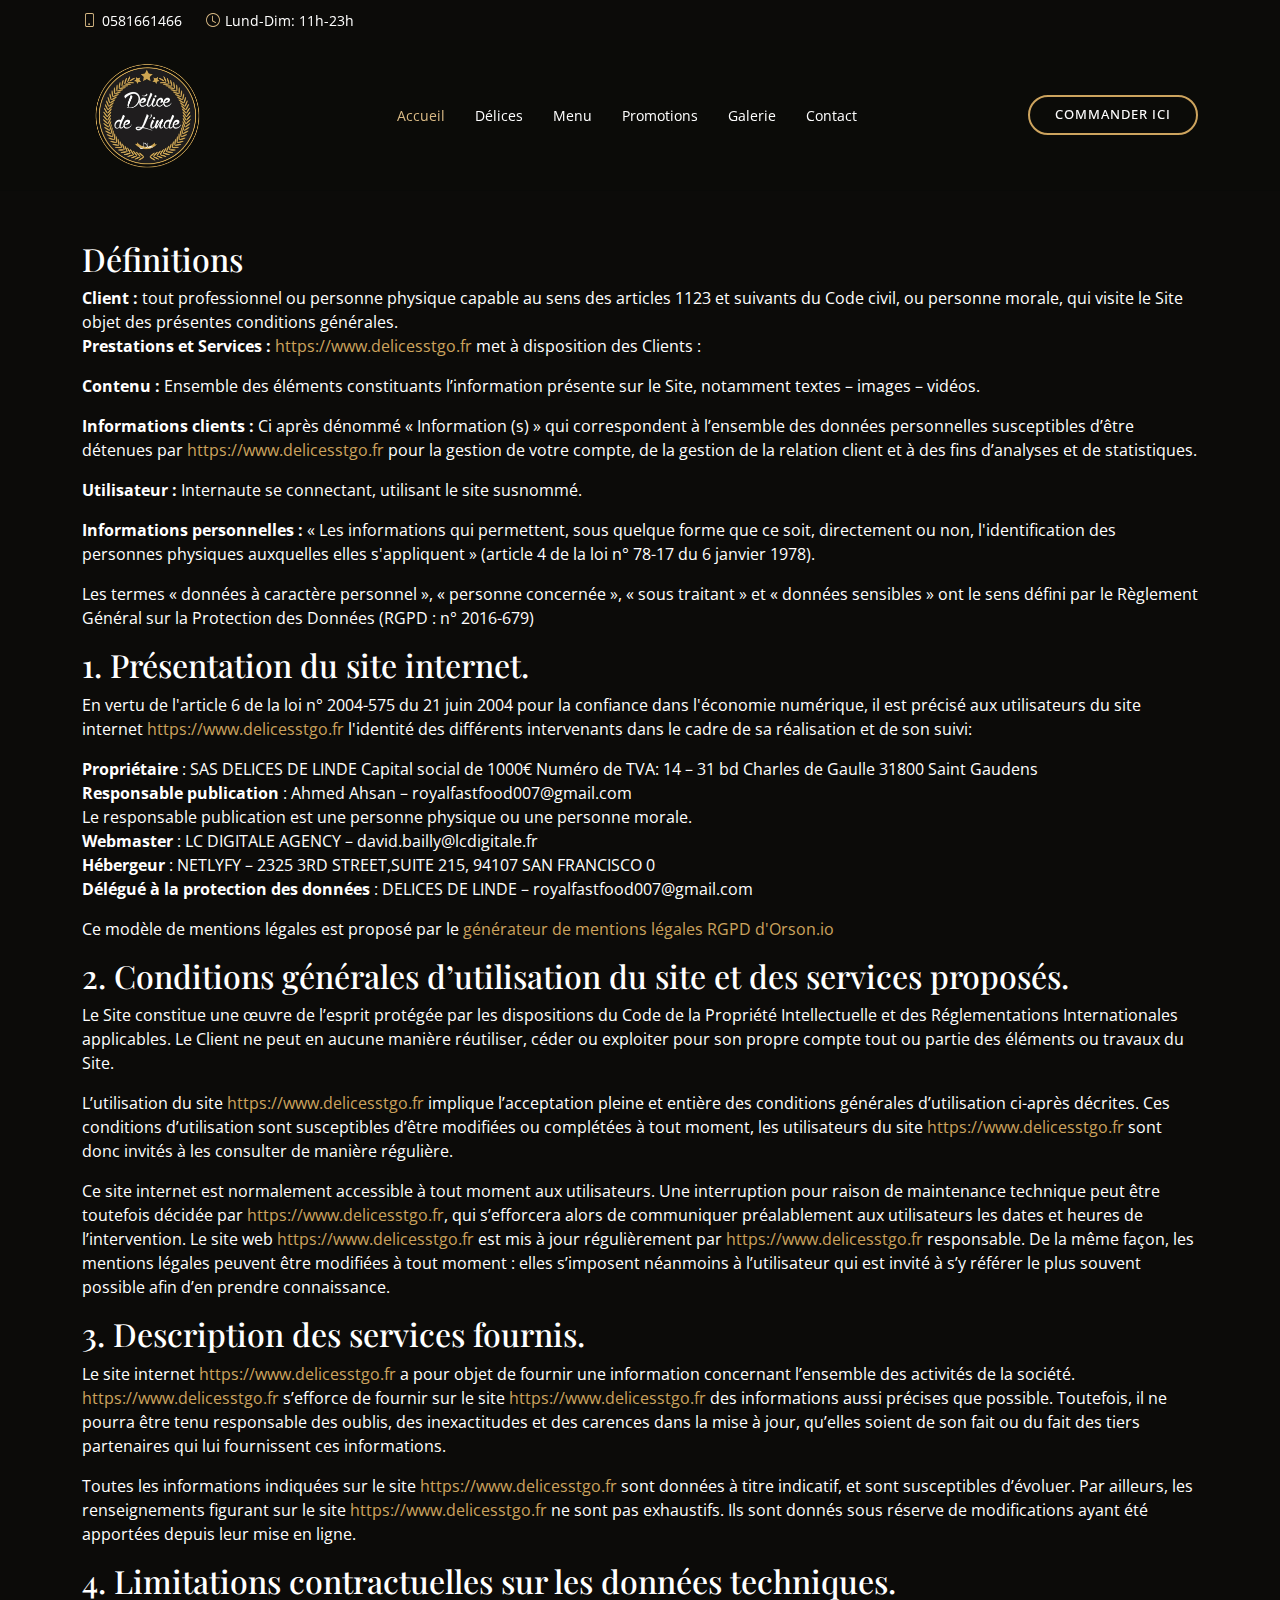
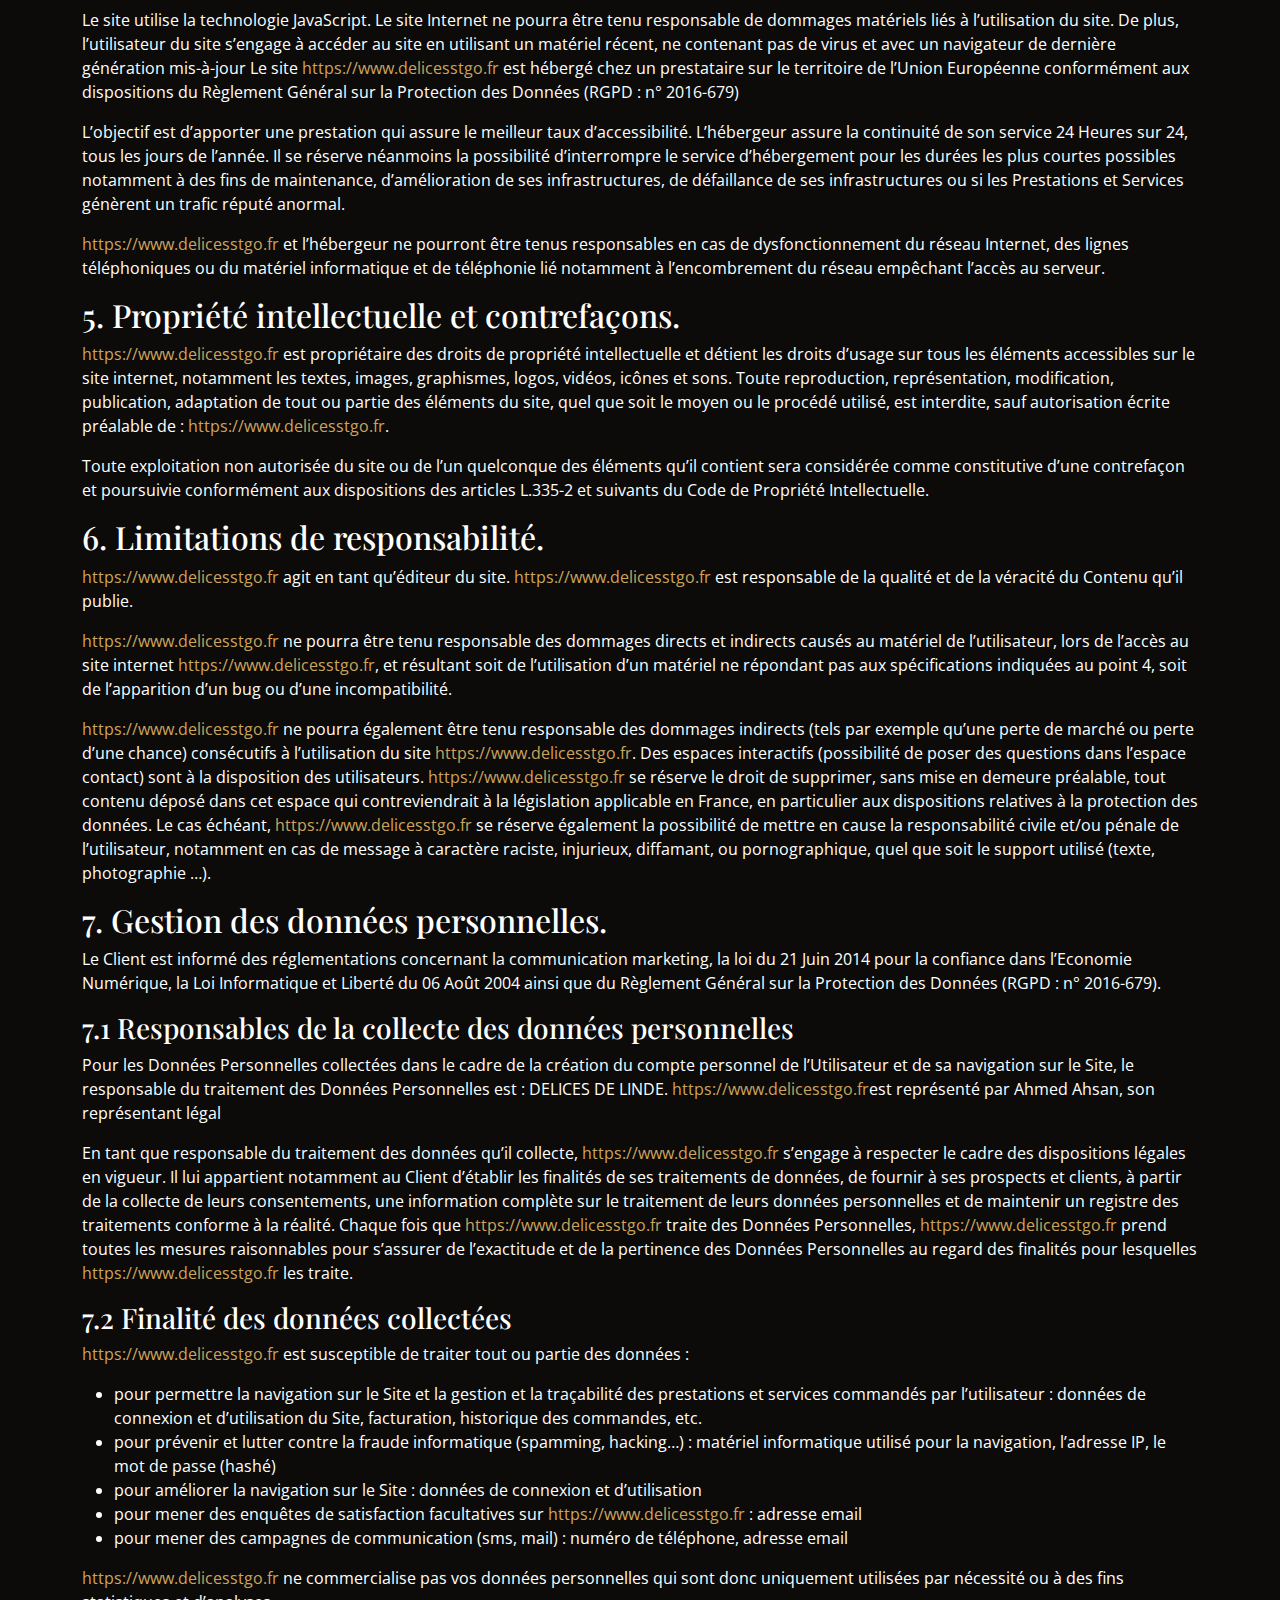
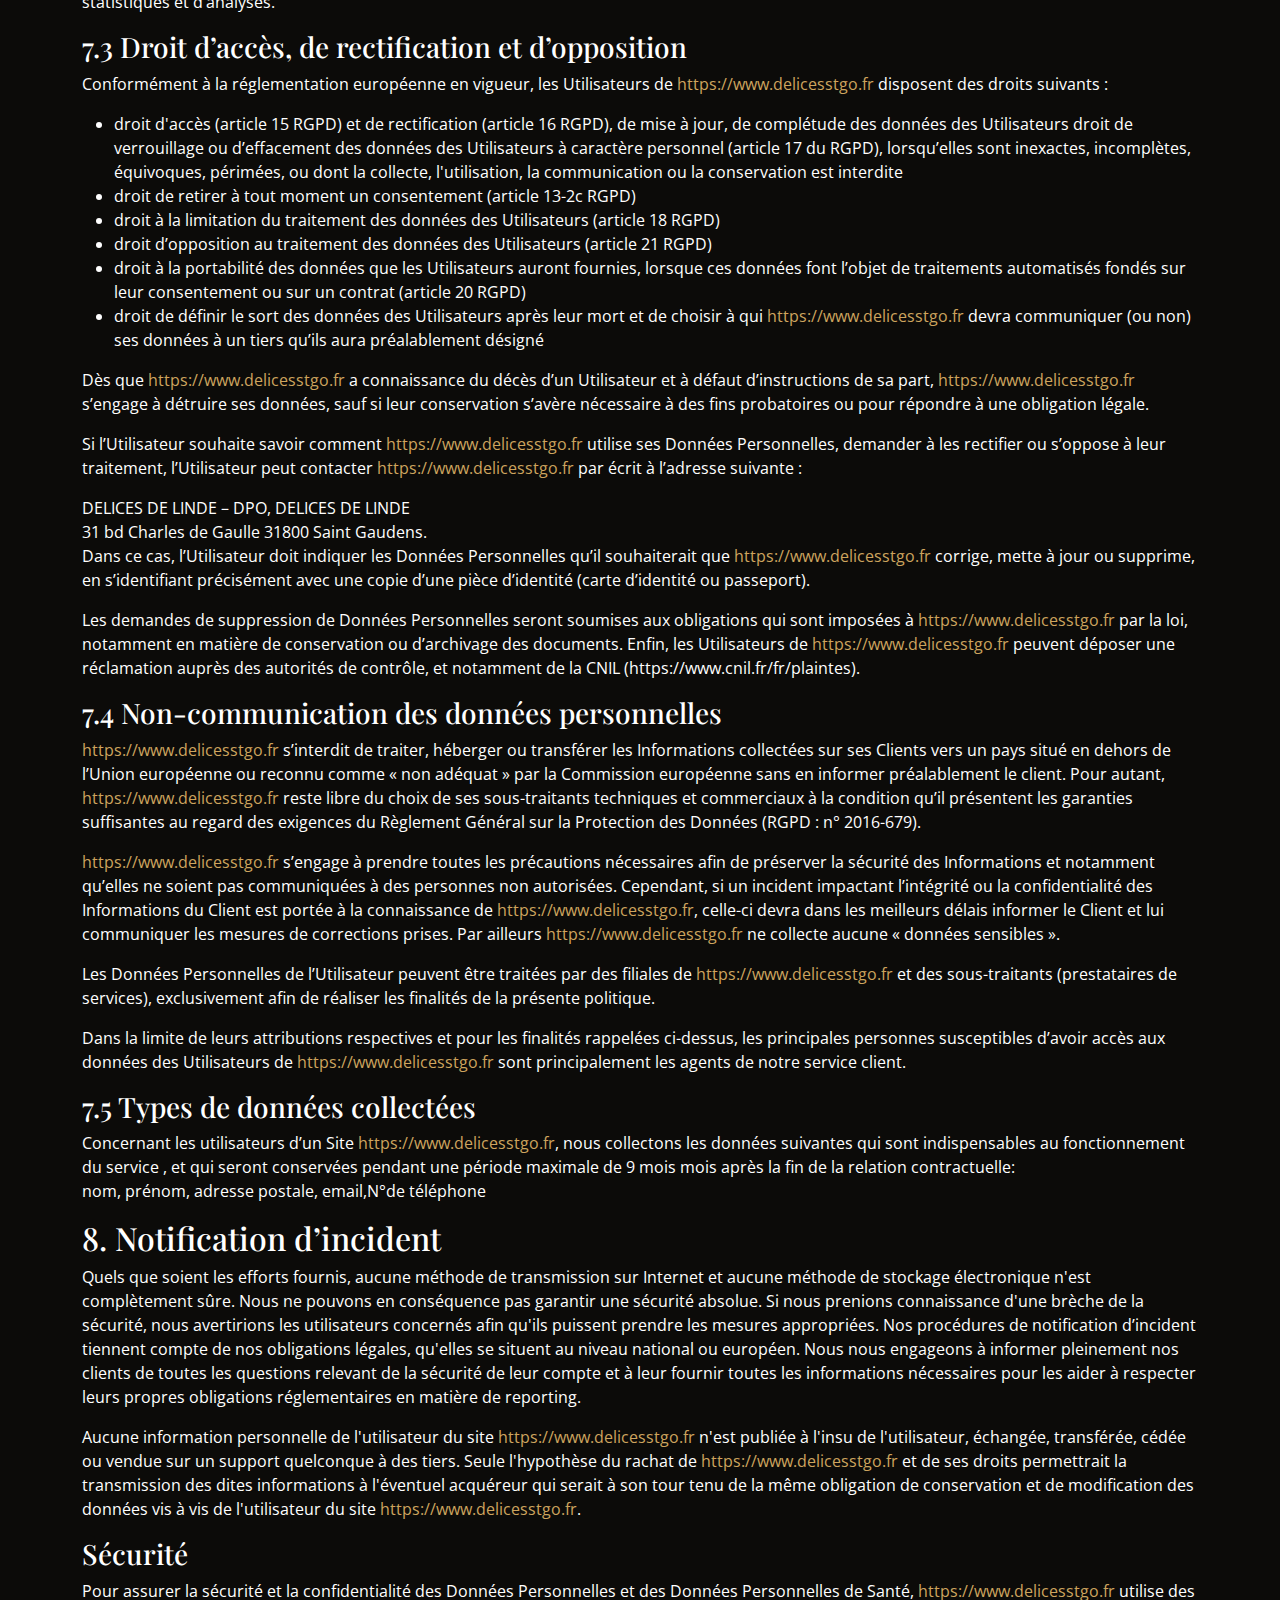
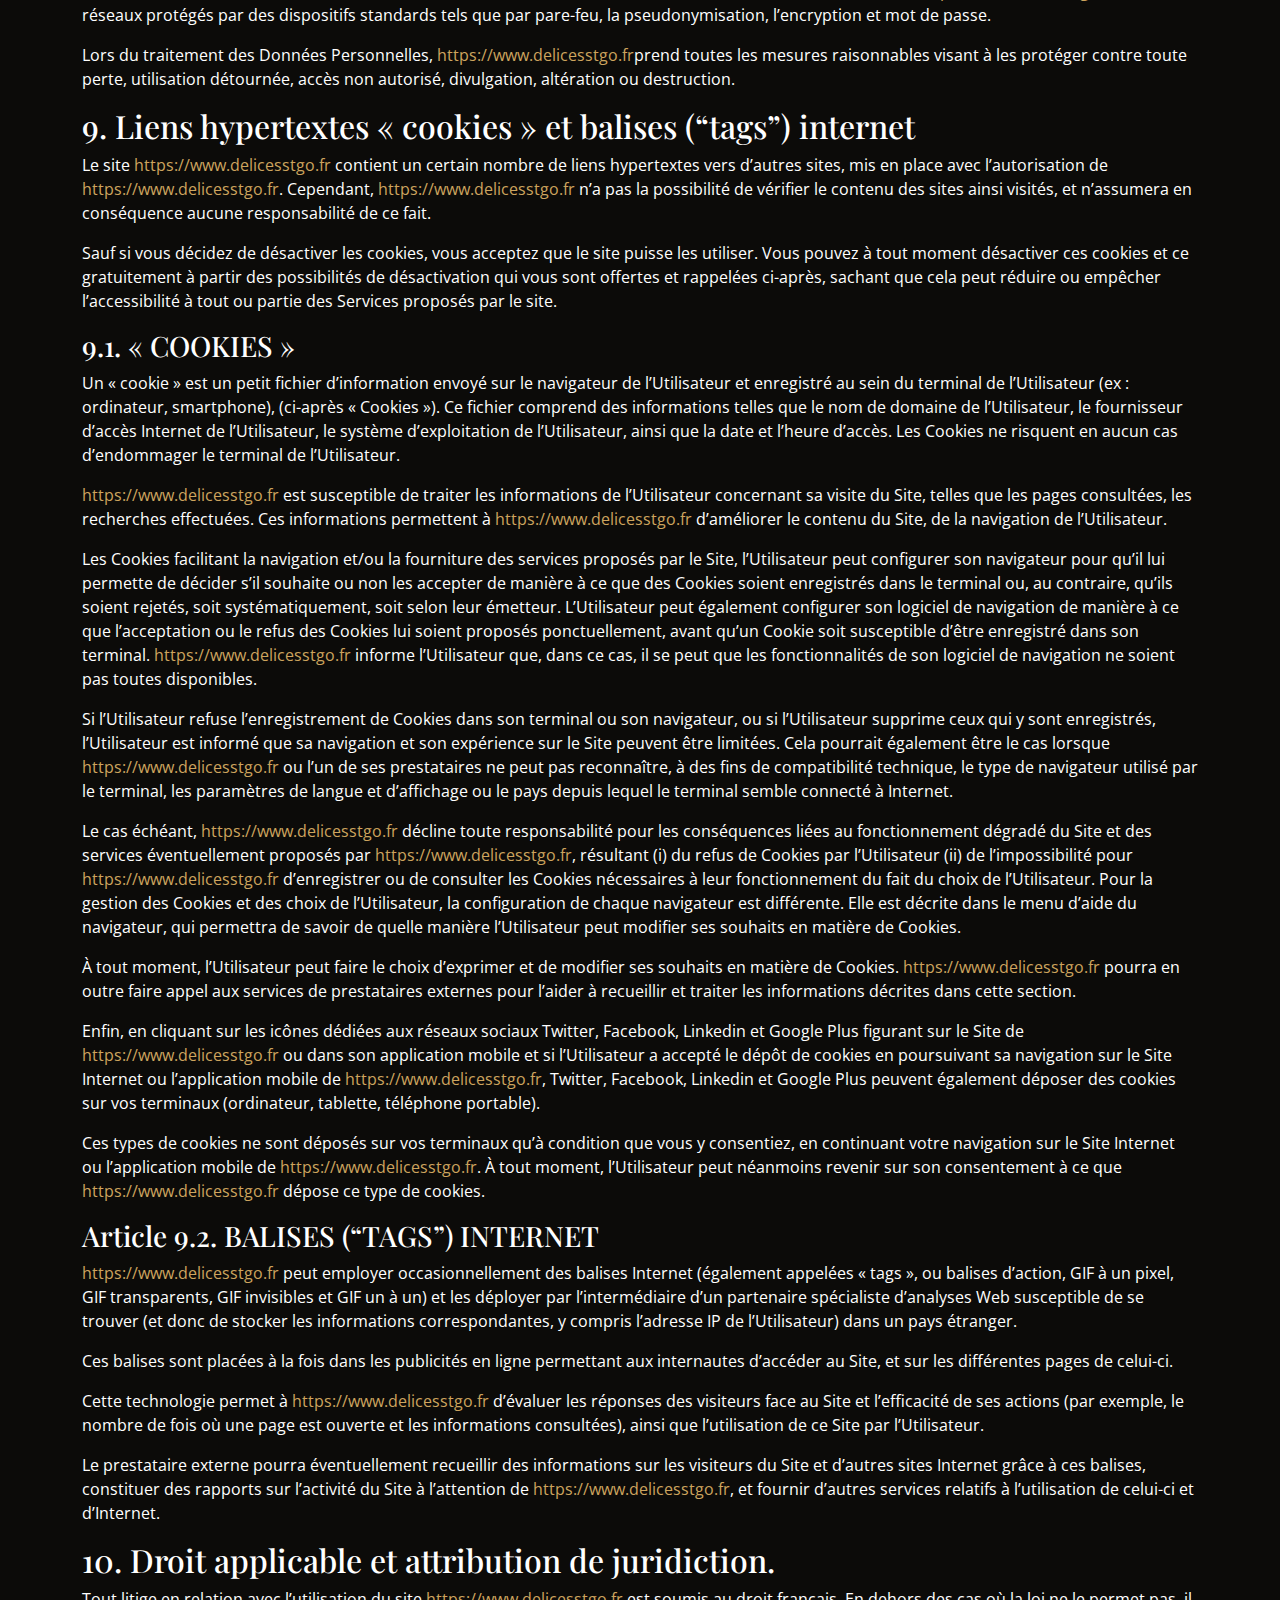
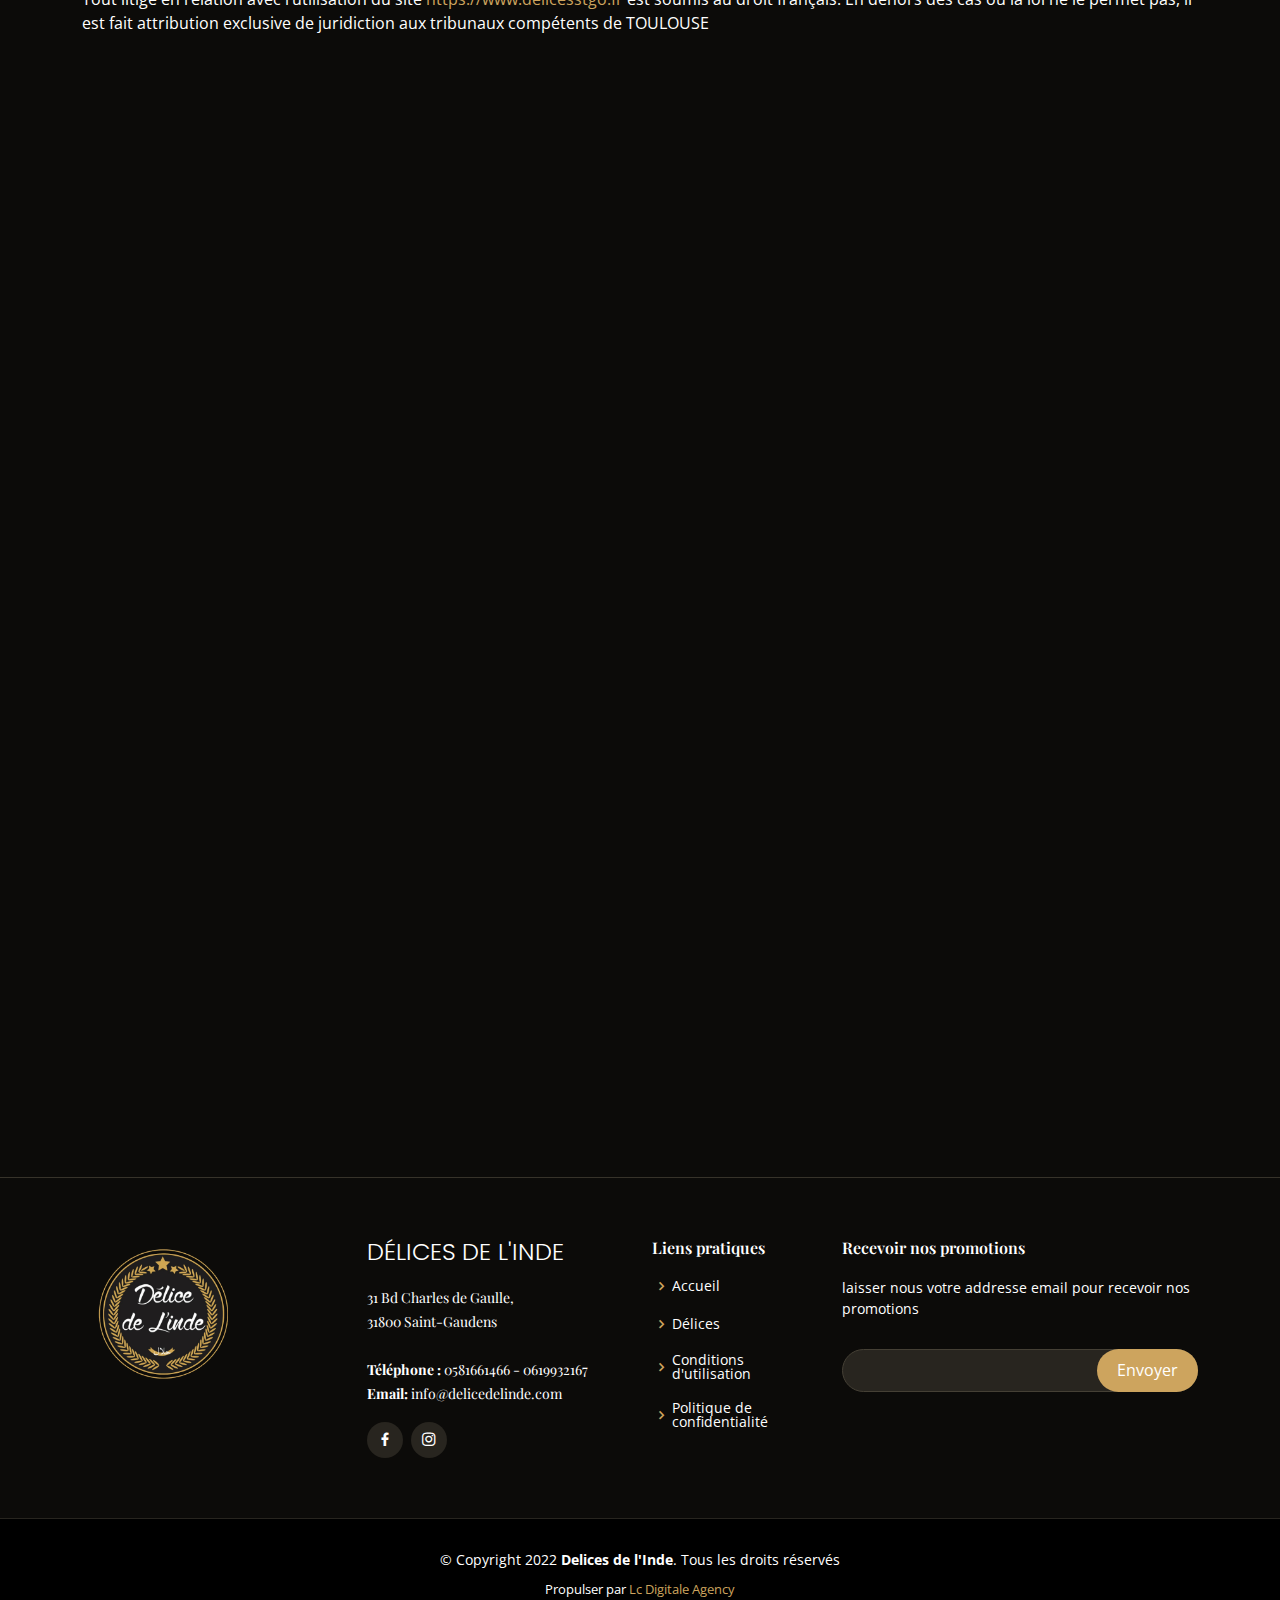
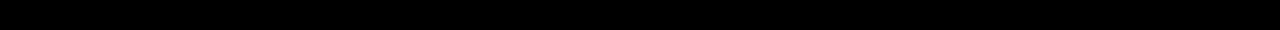
==== privacy.html @ 46ae4706 "ok" ====
<!DOCTYPE html>
<html lang="fr">

<head>
  <meta charset="utf-8">
  <meta content="width=device-width, initial-scale=1.0" name="viewport">

  <title>Délices de l'Inde|St-Gaudens</title>
  <meta name="description" content="Nous sommes Delices de l'inde Envie d’un repas agréable ? Vous êtes au bon endroit. Découvrez notre restaurant DELICES DE L'INDE à Saint-Gaudens, et laissez vous convaincre par nombreuses recettes succulentes. Profitez de votre visite dans notre restaurant pour vous faire plaisir, vous serez toujours à l’aise chez nous." />
  <meta name="Keywords" content="fast-food, restaurant  kebab,  restaurant tacos,  restaurant naan,  restaurant samoussa, restaurant chicken, restaurant agneau, restaurant à st Saint-Gaudens, restaurant à proximité, restaurant fast-food">



  <meta name="Robots" content="all">
  <meta name="Distribution" content="global">
  <meta name="Geography" content="Saint-Gaudens,france,81">
  <meta name="Revisit-After" content="35 days">
  <meta name="Identifier-Url" content="https://www.delicesstgo.fr">
  <meta name="Author" content="lcdigitale">
  <meta name="google-site-verification" content="" />



  <!-- Favicons -->
  <link href="assets/img/favicon-32x32.png" rel="icon">
  <link href="assets/img/apple-icon-57x57.png" rel="apple-touch-icon">

  <!-- Google Fonts -->
  <link href="https://fonts.googleapis.com/css?family=Open+Sans:300,300i,400,400i,600,600i,700,700i|Playfair+Display:ital,wght@0,400;0,500;0,600;0,700;1,400;1,500;1,600;1,700|Poppins:300,300i,400,400i,500,500i,600,600i,700,700i" rel="stylesheet">

  <!-- Vendor CSS Files -->
  <link href="assets/vendor/animate.css/animate.min.css" rel="stylesheet">
  <link href="assets/vendor/aos/aos.css" rel="stylesheet">
  <link href="assets/vendor/bootstrap/css/bootstrap.min.css" rel="stylesheet">
  <link href="assets/vendor/bootstrap-icons/bootstrap-icons.css" rel="stylesheet">
  <link href="assets/vendor/boxicons/css/boxicons.min.css" rel="stylesheet">
  <link href="assets/vendor/glightbox/css/glightbox.min.css" rel="stylesheet">
  <link href="assets/vendor/swiper/swiper-bundle.min.css" rel="stylesheet">
  <script src="https://www.fbgcdn.com/embedder/js/ewm2.js" defer async ></script>
  <!-- Template Main CSS File -->
  <link href="assets/css/style.css" rel="stylesheet">

  <!-- =======================================================
  * Template Name: Restaurantly - v3.1.0
  * Template URL: https://bootstrapmade.com/restaurantly-restaurant-template/
  * Author: BootstrapMade.com
  * License: https://bootstrapmade.com/license/
  ======================================================== -->
</head>


<body>

    <!-- ======= Top Bar ======= -->
    <div id="topbar" class="d-flex align-items-center fixed-top">
      <div class="container d-flex justify-content-center justify-content-md-between">
  
        <div class="contact-info d-flex align-items-center">
          <i class="bi bi-phone d-flex align-items-center"><span> 0581661466</span></i>
          <i class="bi bi-clock d-flex align-items-center ms-4"><span> Lund-Dim: 11h-23h</span></i>
        </div>
  <!-- 
        <div class="languages d-none d-md-flex align-items-center">
          <ul>
            <li>En</li>
            <li><a href="#">De</a></li>
          </ul>
        </div> -->
      </div>
    </div>
  
    <!-- ======= Header ======= -->
    <header id="header" class="fixed-top d-flex align-items-cente">
      <div class="container-fluid container-xl d-flex align-items-center justify-content-lg-between">
  
        <h1 class="logo me-auto me-lg-0"><a href="index.html"><a class="logo" href="index.html"><img src="assets/img/logo.png" alt=""></a></h1> 
        <!-- Uncomment below if you prefer to use an image logo -->
        <!-- <a href="index.html" class="logo me-auto me-lg-0"><img src="assets/img/logo.png" alt="" class="img-fluid"></a>-->
  
        <nav id="navbar" class="navbar order-last order-lg-0">
          <ul>
            <li><a class="nav-link scrollto active" href="#hero">Accueil</a></li>
            <li><a class="nav-link scrollto" href="#about">Délices</a></li>
            <li><a class="nav-link scrollto" href="#menu">Menu</a></li>
            <li><a class="nav-link scrollto" href="#specials">Promotions</a></li>
            <!-- <li><a class="nav-link scrollto" href="#events">Events</a></li> -->
            <!-- <li><a class="nav-link scrollto" href="#chefs">Chefs</a></li> -->
            <li><a class="nav-link scrollto" href="#gallery">Galerie</a></li>
            <!-- <li class="dropdown"><a href="#"><span>Drop Down</span> <i class="bi bi-chevron-down"></i></a>
              <ul>
                <li><a href="#">Drop Down 1</a></li>
                <li class="dropdown"><a href="#"><span>Deep Drop Down</span> <i class="bi bi-chevron-right"></i></a>
                  <ul>
                    <li><a href="#">Deep Drop Down 1</a></li>
                    <li><a href="#">Deep Drop Down 2</a></li>
                    <li><a href="#">Deep Drop Down 3</a></li>
                    <li><a href="#">Deep Drop Down 4</a></li>
                    <li><a href="#">Deep Drop Down 5</a></li>
                  </ul>
                </li>
                <li><a href="#">Drop Down 2</a></li>
                <li><a href="#">Drop Down 3</a></li>
                <li><a href="#">Drop Down 4</a></li>
              </ul>
            </li> -->
            <li><a class="nav-link scrollto" href="#contact">Contact</a></li>
          </ul>
          <i class="bi bi-list mobile-nav-toggle"></i>
        </nav><!-- .navbar -->
        <a href="#book-a-table" class="book-a-table-btn scrollto d-md-flex d-lg-flex"  data-glf-cuid="cfe1420f-8cc4-460b-85b2-35867371fe5f" data-glf-ruid="8d18cb41-6262-4530-a92d-6b26124cd273" >Commander ici</a>
  
      </div>
    </header><!-- End Header -->
    <!-- ======= Hero Section ======= -->
  
<section>
    
</section>
    <main id="main">
              
    <section>
        
    </section>
        <div class="container"> 
                <h2>Définitions</h2>
                <p><b>Client :</b> tout professionnel ou personne physique capable au sens des articles 1123 et suivants du Code civil, ou personne morale, qui visite le Site objet des présentes conditions générales.<br>
                <b>Prestations et Services :</b> <a href="https://www.delicesstgo.fr">https://www.delicesstgo.fr</a> met à disposition des Clients :</p>

                <p><b>Contenu :</b> Ensemble des éléments constituants l’information présente sur le Site, notamment textes – images – vidéos.</p>

                <p><b>Informations clients :</b> Ci après dénommé « Information (s) » qui correspondent à l’ensemble des données personnelles susceptibles d’être détenues par <a href="https://www.delicesstgo.fr">https://www.delicesstgo.fr</a> pour la gestion de votre compte, de la gestion de la relation client et à des fins d’analyses et de statistiques.</p>


                <p><b>Utilisateur :</b> Internaute se connectant, utilisant le site susnommé.</p>
                <p><b>Informations personnelles :</b> « Les informations qui permettent, sous quelque forme que ce soit, directement ou non, l'identification des personnes physiques auxquelles elles s'appliquent » (article 4 de la loi n° 78-17 du 6 janvier 1978).</p>
                <p>Les termes « données à caractère personnel », « personne concernée », « sous traitant » et « données sensibles » ont le sens défini par le Règlement Général sur la Protection des Données (RGPD : n° 2016-679)</p>

                <h2>1. Présentation du site internet.</h2>
                <p>En vertu de l'article 6 de la loi n° 2004-575 du 21 juin 2004 pour la confiance dans l'économie numérique, il est précisé aux utilisateurs du site internet <a href="https://www.delicesstgo.fr">https://www.delicesstgo.fr</a> l'identité des différents intervenants dans le cadre de sa réalisation et de son suivi:
                </p><p><strong>Propriétaire</strong> :  SAS DELICES DE LINDE Capital social de 1000€ Numéro de TVA: 14 – 31 bd Charles de Gaulle 31800 Saint Gaudens<br>
                              
                <strong>Responsable publication</strong> : Ahmed Ahsan – royalfastfood007@gmail.com<br>
                Le responsable publication est une personne physique ou une personne morale.<br>
                <strong>Webmaster</strong> : LC DIGITALE AGENCY – david.bailly@lcdigitale.fr<br>
                <strong>Hébergeur</strong> : NETLYFY – 2325 3RD STREET,SUITE 215, 94107 SAN FRANCISCO 0<br>
                <strong>Délégué à la protection des données</strong> : DELICES DE LINDE – royalfastfood007@gmail.com<br>
                </p>

                <div ng-bind-html="linkHTML"><p>Ce modèle de mentions légales est proposé par le <a href="https://fr.orson.io/1371/generateur-mentions-legales" title="générateur de mentions légales RGPD d">générateur de mentions légales RGPD d'Orson.io</a></p></div>



                <h2>2. Conditions générales d’utilisation du site et des services proposés.</h2>

                <p>Le Site constitue une œuvre de l’esprit protégée par les dispositions du Code de la Propriété Intellectuelle et des Réglementations Internationales applicables. 
                Le Client ne peut en aucune manière réutiliser, céder ou exploiter pour son propre compte tout ou partie des éléments ou travaux du Site.</p>

                <p>L’utilisation du site <a href="https://www.delicesstgo.fr">https://www.delicesstgo.fr</a> implique l’acceptation pleine et entière des conditions générales d’utilisation ci-après décrites. Ces conditions d’utilisation sont susceptibles d’être modifiées ou complétées à tout moment, les utilisateurs du site <a href="https://www.delicesstgo.fr">https://www.delicesstgo.fr</a> sont donc invités à les consulter de manière régulière.</p>

                <p>Ce site internet est normalement accessible à tout moment aux utilisateurs. Une interruption pour raison de maintenance technique peut être toutefois décidée par <a href="https://www.delicesstgo.fr">https://www.delicesstgo.fr</a>, qui s’efforcera alors de communiquer préalablement aux utilisateurs les dates et heures de l’intervention.
                Le site web <a href="https://www.delicesstgo.fr">https://www.delicesstgo.fr</a> est mis à jour régulièrement par <a href="https://www.delicesstgo.fr">https://www.delicesstgo.fr</a> responsable. De la même façon, les mentions légales peuvent être modifiées à tout moment : elles s’imposent néanmoins à l’utilisateur qui est invité à s’y référer le plus souvent possible afin d’en prendre connaissance.</p>

                <h2>3. Description des services fournis.</h2>

                <p>Le site internet <a href="https://www.delicesstgo.fr">https://www.delicesstgo.fr</a> a pour objet de fournir une information concernant l’ensemble des activités de la société.
                <a href="https://www.delicesstgo.fr">https://www.delicesstgo.fr</a> s’efforce de fournir sur le site <a href="https://www.delicesstgo.fr">https://www.delicesstgo.fr</a> des informations aussi précises que possible. Toutefois, il ne pourra être tenu responsable des oublis, des inexactitudes et des carences dans la mise à jour, qu’elles soient de son fait ou du fait des tiers partenaires qui lui fournissent ces informations.</p>

                <p>Toutes les informations indiquées sur le site <a href="https://www.delicesstgo.fr">https://www.delicesstgo.fr</a> sont données à titre indicatif, et sont susceptibles d’évoluer. Par ailleurs, les renseignements figurant sur le site <a href="https://www.delicesstgo.fr">https://www.delicesstgo.fr</a> ne sont pas exhaustifs. Ils sont donnés sous réserve de modifications ayant été apportées depuis leur mise en ligne.</p>

                <h2>4. Limitations contractuelles sur les données techniques.</h2>

                <p>Le site utilise la technologie JavaScript.

                Le site Internet ne pourra être tenu responsable de dommages matériels liés à l’utilisation du site. De plus, l’utilisateur du site s’engage à accéder au site en utilisant un matériel récent, ne contenant pas de virus et avec un navigateur de dernière génération mis-à-jour
                Le site <a href="https://www.delicesstgo.fr">https://www.delicesstgo.fr</a> est hébergé chez un prestataire sur le territoire de l’Union Européenne conformément aux dispositions du Règlement Général sur la Protection des Données (RGPD : n° 2016-679)</p>

                <p>L’objectif est d’apporter une prestation qui assure le meilleur taux d’accessibilité. L’hébergeur assure la continuité de son service 24 Heures sur 24, tous les jours de l’année. Il se réserve néanmoins la possibilité d’interrompre le service d’hébergement pour les durées les plus courtes possibles notamment à des fins de maintenance, d’amélioration de ses infrastructures, de défaillance de ses infrastructures ou si les Prestations et Services génèrent un trafic réputé anormal.</p>

                <p><a href="https://www.delicesstgo.fr">https://www.delicesstgo.fr</a> et l’hébergeur ne pourront être tenus responsables en cas de dysfonctionnement du réseau Internet, des lignes téléphoniques ou du matériel informatique et de téléphonie lié notamment à l’encombrement du réseau empêchant l’accès au serveur.</p>

                <h2>5. Propriété intellectuelle et contrefaçons.</h2>

                <p><a href="https://www.delicesstgo.fr">https://www.delicesstgo.fr</a> est propriétaire des droits de propriété intellectuelle et détient les droits d’usage sur tous les éléments accessibles sur le site internet, notamment les textes, images, graphismes, logos, vidéos, icônes et sons.
                Toute reproduction, représentation, modification, publication, adaptation de tout ou partie des éléments du site, quel que soit le moyen ou le procédé utilisé, est interdite, sauf autorisation écrite préalable de : <a href="https://www.delicesstgo.fr">https://www.delicesstgo.fr</a>.</p>

                <p>Toute exploitation non autorisée du site ou de l’un quelconque des éléments qu’il contient sera considérée comme constitutive d’une contrefaçon et poursuivie conformément aux dispositions des articles L.335-2 et suivants du Code de Propriété Intellectuelle.</p>

                <h2>6. Limitations de responsabilité.</h2>

                <p><a href="https://www.delicesstgo.fr">https://www.delicesstgo.fr</a> agit en tant qu’éditeur du site. <a href="https://www.delicesstgo.fr">https://www.delicesstgo.fr</a>  est responsable de la qualité et de la véracité du Contenu qu’il publie. </p>

                <p><a href="https://www.delicesstgo.fr">https://www.delicesstgo.fr</a> ne pourra être tenu responsable des dommages directs et indirects causés au matériel de l’utilisateur, lors de l’accès au site internet <a href="https://www.delicesstgo.fr">https://www.delicesstgo.fr</a>, et résultant soit de l’utilisation d’un matériel ne répondant pas aux spécifications indiquées au point 4, soit de l’apparition d’un bug ou d’une incompatibilité.</p>

                <p><a href="https://www.delicesstgo.fr">https://www.delicesstgo.fr</a> ne pourra également être tenu responsable des dommages indirects (tels par exemple qu’une perte de marché ou perte d’une chance) consécutifs à l’utilisation du site <a href="https://www.delicesstgo.fr">https://www.delicesstgo.fr</a>.
                Des espaces interactifs (possibilité de poser des questions dans l’espace contact) sont à la disposition des utilisateurs. <a href="https://www.delicesstgo.fr">https://www.delicesstgo.fr</a> se réserve le droit de supprimer, sans mise en demeure préalable, tout contenu déposé dans cet espace qui contreviendrait à la législation applicable en France, en particulier aux dispositions relatives à la protection des données. Le cas échéant, <a href="https://www.delicesstgo.fr">https://www.delicesstgo.fr</a> se réserve également la possibilité de mettre en cause la responsabilité civile et/ou pénale de l’utilisateur, notamment en cas de message à caractère raciste, injurieux, diffamant, ou pornographique, quel que soit le support utilisé (texte, photographie …).</p>

                <h2>7. Gestion des données personnelles.</h2>

                <p>Le Client est informé des réglementations concernant la communication marketing, la loi du 21 Juin 2014 pour la confiance dans l’Economie Numérique, la Loi Informatique et Liberté du 06 Août 2004 ainsi que du Règlement Général sur la Protection des Données (RGPD : n° 2016-679). </p>

                <h3>7.1 Responsables de la collecte des données personnelles</h3>

                <p>Pour les Données Personnelles collectées dans le cadre de la création du compte personnel de l’Utilisateur et de sa navigation sur le Site, le responsable du traitement des Données Personnelles est : DELICES DE LINDE. <a href="https://www.delicesstgo.fr">https://www.delicesstgo.fr</a>est représenté par Ahmed Ahsan, son représentant légal</p>

                <p>En tant que responsable du traitement des données qu’il collecte, <a href="https://www.delicesstgo.fr">https://www.delicesstgo.fr</a> s’engage à respecter le cadre des dispositions légales en vigueur. Il lui appartient notamment au Client d’établir les finalités de ses traitements de données, de fournir à ses prospects et clients, à partir de la collecte de leurs consentements, une information complète sur le traitement de leurs données personnelles et de maintenir un registre des traitements conforme à la réalité.
                Chaque fois que <a href="https://www.delicesstgo.fr">https://www.delicesstgo.fr</a> traite des Données Personnelles, <a href="https://www.delicesstgo.fr">https://www.delicesstgo.fr</a> prend toutes les mesures raisonnables pour s’assurer de l’exactitude et de la pertinence des Données Personnelles au regard des finalités pour lesquelles <a href="https://www.delicesstgo.fr">https://www.delicesstgo.fr</a> les traite.</p>
                 
                <h3>7.2 Finalité des données collectées</h3>
                 
                <p><a href="https://www.delicesstgo.fr">https://www.delicesstgo.fr</a> est susceptible de traiter tout ou partie des données : </p>

                <ul>
                  
                <li>pour permettre la navigation sur le Site et la gestion et la traçabilité des prestations et services commandés par l’utilisateur : données de connexion et d’utilisation du Site, facturation, historique des commandes, etc. </li>
                 
                <li>pour prévenir et lutter contre la fraude informatique (spamming, hacking…) : matériel informatique utilisé pour la navigation, l’adresse IP, le mot de passe (hashé) </li>
                 
                <li>pour améliorer la navigation sur le Site : données de connexion et d’utilisation </li>
                 
                <li>pour mener des enquêtes de satisfaction facultatives sur <a href="https://www.delicesstgo.fr">https://www.delicesstgo.fr</a> : adresse email </li>
                <li>pour mener des campagnes de communication (sms, mail) : numéro de téléphone, adresse email</li>


                </ul>

                <p><a href="https://www.delicesstgo.fr">https://www.delicesstgo.fr</a> ne commercialise pas vos données personnelles qui sont donc uniquement utilisées par nécessité ou à des fins statistiques et d’analyses.</p>
                 
                <h3>7.3 Droit d’accès, de rectification et d’opposition</h3>
                 
                <p>
                Conformément à la réglementation européenne en vigueur, les Utilisateurs de <a href="https://www.delicesstgo.fr">https://www.delicesstgo.fr</a> disposent des droits suivants : </p>
                 <ul>

                <li>droit d'accès (article 15 RGPD) et de rectification (article 16 RGPD), de mise à jour, de complétude des données des Utilisateurs droit de verrouillage ou d’effacement des données des Utilisateurs à caractère personnel (article 17 du RGPD), lorsqu’elles sont inexactes, incomplètes, équivoques, périmées, ou dont la collecte, l'utilisation, la communication ou la conservation est interdite </li>
                 
                <li>droit de retirer à tout moment un consentement (article 13-2c RGPD) </li>
                 
                <li>droit à la limitation du traitement des données des Utilisateurs (article 18 RGPD) </li>
                 
                <li>droit d’opposition au traitement des données des Utilisateurs (article 21 RGPD) </li>
                 
                <li>droit à la portabilité des données que les Utilisateurs auront fournies, lorsque ces données font l’objet de traitements automatisés fondés sur leur consentement ou sur un contrat (article 20 RGPD) </li>
                 
                <li>droit de définir le sort des données des Utilisateurs après leur mort et de choisir à qui <a href="https://www.delicesstgo.fr">https://www.delicesstgo.fr</a> devra communiquer (ou non) ses données à un tiers qu’ils aura préalablement désigné</li>
                 </ul>

                <p>Dès que <a href="https://www.delicesstgo.fr">https://www.delicesstgo.fr</a> a connaissance du décès d’un Utilisateur et à défaut d’instructions de sa part, <a href="https://www.delicesstgo.fr">https://www.delicesstgo.fr</a> s’engage à détruire ses données, sauf si leur conservation s’avère nécessaire à des fins probatoires ou pour répondre à une obligation légale.</p>
                 
                <p>Si l’Utilisateur souhaite savoir comment <a href="https://www.delicesstgo.fr">https://www.delicesstgo.fr</a> utilise ses Données Personnelles, demander à les rectifier ou s’oppose à leur traitement, l’Utilisateur peut contacter <a href="https://www.delicesstgo.fr">https://www.delicesstgo.fr</a> par écrit à l’adresse suivante : </p>
                 
                DELICES DE LINDE – DPO, DELICES DE LINDE <br>
                31 bd Charles de Gaulle 31800 Saint Gaudens.
                 
                <p>Dans ce cas, l’Utilisateur doit indiquer les Données Personnelles qu’il souhaiterait que <a href="https://www.delicesstgo.fr">https://www.delicesstgo.fr</a> corrige, mette à jour ou supprime, en s’identifiant précisément avec une copie d’une pièce d’identité (carte d’identité ou passeport). </p>

                <p>
                Les demandes de suppression de Données Personnelles seront soumises aux obligations qui sont imposées à <a href="https://www.delicesstgo.fr">https://www.delicesstgo.fr</a> par la loi, notamment en matière de conservation ou d’archivage des documents. Enfin, les Utilisateurs de <a href="https://www.delicesstgo.fr">https://www.delicesstgo.fr</a> peuvent déposer une réclamation auprès des autorités de contrôle, et notamment de la CNIL (https://www.cnil.fr/fr/plaintes).</p>
                 
                <h3>7.4 Non-communication des données personnelles</h3>

                <p>
                <a href="https://www.delicesstgo.fr">https://www.delicesstgo.fr</a> s’interdit de traiter, héberger ou transférer les Informations collectées sur ses Clients vers un pays situé en dehors de l’Union européenne ou reconnu comme « non adéquat » par la Commission européenne sans en informer préalablement le client. Pour autant, <a href="https://www.delicesstgo.fr">https://www.delicesstgo.fr</a> reste libre du choix de ses sous-traitants techniques et commerciaux à la condition qu’il présentent les garanties suffisantes au regard des exigences du Règlement Général sur la Protection des Données (RGPD : n° 2016-679).</p>

                <p>
                <a href="https://www.delicesstgo.fr">https://www.delicesstgo.fr</a> s’engage à prendre toutes les précautions nécessaires afin de préserver la sécurité des Informations et notamment qu’elles ne soient pas communiquées à des personnes non autorisées. Cependant, si un incident impactant l’intégrité ou la confidentialité des Informations du Client est portée à la connaissance de <a href="https://www.delicesstgo.fr">https://www.delicesstgo.fr</a>, celle-ci devra dans les meilleurs délais informer le Client et lui communiquer les mesures de corrections prises. Par ailleurs <a href="https://www.delicesstgo.fr">https://www.delicesstgo.fr</a> ne collecte aucune « données sensibles ».</p>

                <p>
                Les Données Personnelles de l’Utilisateur peuvent être traitées par des filiales de <a href="https://www.delicesstgo.fr">https://www.delicesstgo.fr</a> et des sous-traitants (prestataires de services), exclusivement afin de réaliser les finalités de la présente politique.</p>
                <p>
                Dans la limite de leurs attributions respectives et pour les finalités rappelées ci-dessus, les principales personnes susceptibles d’avoir accès aux données des Utilisateurs de <a href="https://www.delicesstgo.fr">https://www.delicesstgo.fr</a> sont principalement les agents de notre service client.</p>
                
                <div ng-bind-html="rgpdHTML"><h3>7.5 Types de données collectées</h3><p>Concernant les utilisateurs d’un Site <a href="https://www.delicesstgo.fr">https://www.delicesstgo.fr</a>, nous collectons les données suivantes qui sont indispensables au fonctionnement du service&nbsp;, et qui seront conservées pendant une période maximale de 9 mois mois après la fin de la relation contractuelle:<br>nom, prénom, adresse postale, email,N°de téléphone</p></div>


                <h2>8. Notification d’incident</h2>
                <p>
                Quels que soient les efforts fournis, aucune méthode de transmission sur Internet et aucune méthode de stockage électronique n'est complètement sûre. Nous ne pouvons en conséquence pas garantir une sécurité absolue. 
                Si nous prenions connaissance d'une brèche de la sécurité, nous avertirions les utilisateurs concernés afin qu'ils puissent prendre les mesures appropriées. Nos procédures de notification d’incident tiennent compte de nos obligations légales, qu'elles se situent au niveau national ou européen. Nous nous engageons à informer pleinement nos clients de toutes les questions relevant de la sécurité de leur compte et à leur fournir toutes les informations nécessaires pour les aider à respecter leurs propres obligations réglementaires en matière de reporting.</p>
                <p>
                Aucune information personnelle de l'utilisateur du site <a href="https://www.delicesstgo.fr">https://www.delicesstgo.fr</a> n'est publiée à l'insu de l'utilisateur, échangée, transférée, cédée ou vendue sur un support quelconque à des tiers. Seule l'hypothèse du rachat de <a href="https://www.delicesstgo.fr">https://www.delicesstgo.fr</a> et de ses droits permettrait la transmission des dites informations à l'éventuel acquéreur qui serait à son tour tenu de la même obligation de conservation et de modification des données vis à vis de l'utilisateur du site <a href="https://www.delicesstgo.fr">https://www.delicesstgo.fr</a>.</p>

                <h3>Sécurité</h3>

                <p>
                Pour assurer la sécurité et la confidentialité des Données Personnelles et des Données Personnelles de Santé, <a href="https://www.delicesstgo.fr">https://www.delicesstgo.fr</a> utilise des réseaux protégés par des dispositifs standards tels que par pare-feu, la pseudonymisation, l’encryption et mot de passe. </p>
                 
                <p>
                Lors du traitement des Données Personnelles, <a href="https://www.delicesstgo.fr">https://www.delicesstgo.fr</a>prend toutes les mesures raisonnables visant à les protéger contre toute perte, utilisation détournée, accès non autorisé, divulgation, altération ou destruction.</p>
                 
                <h2>9. Liens hypertextes « cookies » et balises (“tags”) internet</h2>
                <p>
                Le site <a href="https://www.delicesstgo.fr">https://www.delicesstgo.fr</a> contient un certain nombre de liens hypertextes vers d’autres sites, mis en place avec l’autorisation de <a href="https://www.delicesstgo.fr">https://www.delicesstgo.fr</a>. Cependant, <a href="https://www.delicesstgo.fr">https://www.delicesstgo.fr</a> n’a pas la possibilité de vérifier le contenu des sites ainsi visités, et n’assumera en conséquence aucune responsabilité de ce fait.</p>
                Sauf si vous décidez de désactiver les cookies, vous acceptez que le site puisse les utiliser. Vous pouvez à tout moment désactiver ces cookies et ce gratuitement à partir des possibilités de désactivation qui vous sont offertes et rappelées ci-après, sachant que cela peut réduire ou empêcher l’accessibilité à tout ou partie des Services proposés par le site.
                <p></p>

                <h3>9.1. « COOKIES »</h3>
                 <p>
                Un « cookie » est un petit fichier d’information envoyé sur le navigateur de l’Utilisateur et enregistré au sein du terminal de l’Utilisateur (ex : ordinateur, smartphone), (ci-après « Cookies »). Ce fichier comprend des informations telles que le nom de domaine de l’Utilisateur, le fournisseur d’accès Internet de l’Utilisateur, le système d’exploitation de l’Utilisateur, ainsi que la date et l’heure d’accès. Les Cookies ne risquent en aucun cas d’endommager le terminal de l’Utilisateur.</p>
                 <p>
                <a href="https://www.delicesstgo.fr">https://www.delicesstgo.fr</a> est susceptible de traiter les informations de l’Utilisateur concernant sa visite du Site, telles que les pages consultées, les recherches effectuées. Ces informations permettent à <a href="https://www.delicesstgo.fr">https://www.delicesstgo.fr</a> d’améliorer le contenu du Site, de la navigation de l’Utilisateur.</p>
                 <p>
                Les Cookies facilitant la navigation et/ou la fourniture des services proposés par le Site, l’Utilisateur peut configurer son navigateur pour qu’il lui permette de décider s’il souhaite ou non les accepter de manière à ce que des Cookies soient enregistrés dans le terminal ou, au contraire, qu’ils soient rejetés, soit systématiquement, soit selon leur émetteur. L’Utilisateur peut également configurer son logiciel de navigation de manière à ce que l’acceptation ou le refus des Cookies lui soient proposés ponctuellement, avant qu’un Cookie soit susceptible d’être enregistré dans son terminal. <a href="https://www.delicesstgo.fr">https://www.delicesstgo.fr</a> informe l’Utilisateur que, dans ce cas, il se peut que les fonctionnalités de son logiciel de navigation ne soient pas toutes disponibles.</p>
                 <p>
                Si l’Utilisateur refuse l’enregistrement de Cookies dans son terminal ou son navigateur, ou si l’Utilisateur supprime ceux qui y sont enregistrés, l’Utilisateur est informé que sa navigation et son expérience sur le Site peuvent être limitées. Cela pourrait également être le cas lorsque <a href="https://www.delicesstgo.fr">https://www.delicesstgo.fr</a> ou l’un de ses prestataires ne peut pas reconnaître, à des fins de compatibilité technique, le type de navigateur utilisé par le terminal, les paramètres de langue et d’affichage ou le pays depuis lequel le terminal semble connecté à Internet.</p>
                 <p>
                Le cas échéant, <a href="https://www.delicesstgo.fr">https://www.delicesstgo.fr</a> décline toute responsabilité pour les conséquences liées au fonctionnement dégradé du Site et des services éventuellement proposés par <a href="https://www.delicesstgo.fr">https://www.delicesstgo.fr</a>, résultant (i) du refus de Cookies par l’Utilisateur (ii) de l’impossibilité pour <a href="https://www.delicesstgo.fr">https://www.delicesstgo.fr</a> d’enregistrer ou de consulter les Cookies nécessaires à leur fonctionnement du fait du choix de l’Utilisateur. Pour la gestion des Cookies et des choix de l’Utilisateur, la configuration de chaque navigateur est différente. Elle est décrite dans le menu d’aide du navigateur, qui permettra de savoir de quelle manière l’Utilisateur peut modifier ses souhaits en matière de Cookies.</p>
                 <p>
                À tout moment, l’Utilisateur peut faire le choix d’exprimer et de modifier ses souhaits en matière de Cookies. <a href="https://www.delicesstgo.fr">https://www.delicesstgo.fr</a> pourra en outre faire appel aux services de prestataires externes pour l’aider à recueillir et traiter les informations décrites dans cette section.</p>
                 <p>
                Enfin, en cliquant sur les icônes dédiées aux réseaux sociaux Twitter, Facebook, Linkedin et Google Plus figurant sur le Site de <a href="https://www.delicesstgo.fr">https://www.delicesstgo.fr</a> ou dans son application mobile et si l’Utilisateur a accepté le dépôt de cookies en poursuivant sa navigation sur le Site Internet ou l’application mobile de <a href="https://www.delicesstgo.fr">https://www.delicesstgo.fr</a>, Twitter, Facebook, Linkedin et Google Plus peuvent également déposer des cookies sur vos terminaux (ordinateur, tablette, téléphone portable).</p>
                 <p>
                Ces types de cookies ne sont déposés sur vos terminaux qu’à condition que vous y consentiez, en continuant votre navigation sur le Site Internet ou l’application mobile de <a href="https://www.delicesstgo.fr">https://www.delicesstgo.fr</a>. À tout moment, l’Utilisateur peut néanmoins revenir sur son consentement à ce que <a href="https://www.delicesstgo.fr">https://www.delicesstgo.fr</a> dépose ce type de cookies.</p>
                 
                <h3>Article 9.2. BALISES (“TAGS”) INTERNET</h3>
                 

                <p>

                <a href="https://www.delicesstgo.fr">https://www.delicesstgo.fr</a> peut employer occasionnellement des balises Internet (également appelées « tags », ou balises d’action, GIF à un pixel, GIF transparents, GIF invisibles et GIF un à un) et les déployer par l’intermédiaire d’un partenaire spécialiste d’analyses Web susceptible de se trouver (et donc de stocker les informations correspondantes, y compris l’adresse IP de l’Utilisateur) dans un pays étranger.</p>
                 
                <p>
                Ces balises sont placées à la fois dans les publicités en ligne permettant aux internautes d’accéder au Site, et sur les différentes pages de celui-ci. 
                 </p>
                <p>
                Cette technologie permet à <a href="https://www.delicesstgo.fr">https://www.delicesstgo.fr</a> d’évaluer les réponses des visiteurs face au Site et l’efficacité de ses actions (par exemple, le nombre de fois où une page est ouverte et les informations consultées), ainsi que l’utilisation de ce Site par l’Utilisateur. </p>
                 <p>
                Le prestataire externe pourra éventuellement recueillir des informations sur les visiteurs du Site et d’autres sites Internet grâce à ces balises, constituer des rapports sur l’activité du Site à l’attention de <a href="https://www.delicesstgo.fr">https://www.delicesstgo.fr</a>, et fournir d’autres services relatifs à l’utilisation de celui-ci et d’Internet.</p>
                 <p>
                </p><h2>10. Droit applicable et attribution de juridiction.</h2>  
                 <p>
                Tout litige en relation avec l’utilisation du site <a href="https://www.delicesstgo.fr">https://www.delicesstgo.fr</a> est soumis au droit français. 
                En dehors des cas où la loi ne le permet pas, il est fait attribution exclusive de juridiction aux tribunaux compétents de TOULOUSE</p>

            </div>
                 <!-- ======= Contact Section ======= -->
    <section id="contact" class="contact">
        <div class="container" data-aos="fade-up">
  
          <div class="section-title">
            <h2>Contact</h2>
            <p>Contactez-nous</p>
          </div>
        </div>
  
        <div data-aos="fade-up">
  
          <iframe width="100%" height="450" id="gmap_canvas" src="https://maps.google.com/maps?q=delice%20de%20l'inde%20saint%20gaudes&t=&z=13&ie=UTF8&iwloc=&output=embed" frameborder="0" scrolling="no" marginheight="0" marginwidth="0"></iframe>      </div>
  
  
        <div class="container" data-aos="fade-up">
  
          <div class="row mt-5">
  
            <div class="col-lg-4">
              <div class="info">
                <div class="address">
                  <i class="bi bi-geo-alt"></i>
                  <h4>Adresse:</h4>
                  <p>31 Bd Charles de Gaulle, 31800 Saint-Gaudens</p>
                </div>
  
                <div class="open-hours">
                  <i class="bi bi-clock"></i>
                  <h4>Heures d'ouverture:</h4>
                  <p>
                    lundi-Dimanche:<br>
                    11:00  - 23:00 
                  </p>
                </div>
  
                <div class="email">
                  <i class="bi bi-envelope"></i>
                  <h4>Email:</h4>
                  <p>info@delicedeinde.com</p>
                </div>
  
                <div class="phone">
                  <i class="bi bi-phone"></i>
                  <h4>Téléphone:</h4>
                  <p>0581661466 - 0619932167
                  </p>
                </div>
  
              </div>
  
            </div>
  
            <div class="col-lg-8 mt-5 mt-lg-0">
  
              <form action="forms/contact.php" method="post" role="form" class="php-email-form">
                <div class="row">
                  <div class="col-md-6 form-group">
                    <input type="text" name="name" class="form-control" id="name" placeholder="Nom" required>
                  </div>
                  <div class="col-md-6 form-group mt-3 mt-md-0">
                    <input type="email" class="form-control" name="email" id="email" placeholder="Email" required>
                  </div>
                </div>
                <div class="form-group mt-3">
                  <input type="text" class="form-control" name="subject" id="subject" placeholder="Sujet" required>
                </div>
                <div class="form-group mt-3">
                  <textarea class="form-control" name="message" rows="8" placeholder="Message" required></textarea>
                </div>
                <div class="my-3">
                  <div class="loading">Loading</div>
                  <div class="error-message"></div>
                  <div class="sent-message">Votre message a été envoyé. Merci !</div>
                </div>
                <div class="text-center"><button type="submit">Envoyer le message</button></div>
              </form>
  
            </div>
  
          </div>
  
        </div>
      </section><!-- End Contact Section -->
  

</main><!-- End #main -->

 <!-- ======= Footer ======= -->
 <footer id="footer">
    <div class="footer-top">
      <div class="container">
        <div class="row">

          <div class="col-lg-3">
            <a class="logo" href="index.html"><img src="assets/img/logo.png" alt="" height="150"></a>

          </div>
          <div class="col-lg-3 col-md-6">
            <div class="footer-info">
              <h3>Délices de L'Inde</h3>
              <p>
                31 Bd Charles de Gaulle, <br> 
                31800 Saint-Gaudens<br><br>
                <strong>Téléphone : </strong>0581661466 - 0619932167<br>
                <strong>Email:</strong> info@delicedelinde.com<br>
              </p>
              <div class="social-links mt-3">
                <!-- <a href="#" class="twitter"><i class="bx bxl-twitter"></i></a> -->
                <a href="#" class="facebook"><i class="bx bxl-facebook"></i></a>
                <a href="#" class="instagram"><i class="bx bxl-instagram"></i></a>
                <!-- <a href="#" class="google-plus"><i class="bx bxl-skype"></i></a>
                <a href="#" class="linkedin"><i class="bx bxl-linkedin"></i></a> -->
              </div>
            </div>
          </div>

          <div class="col-lg-2 col-md-6 footer-links">
            <h4>Liens pratiques</h4>
            <ul>
              <li><i class="bx bx-chevron-right"></i> <a href="#">Accueil</a></li>
              <li><i class="bx bx-chevron-right"></i> <a href="#">Délices</a></li>
              <!-- <li><i class="bx bx-chevron-right"></i> <a href="#">Services</a></li> -->
              <li><i class="bx bx-chevron-right"></i> <a href="#">Conditions d'utilisation</a></li>
              <li><i class="bx bx-chevron-right"></i> <a href="#">Politique de confidentialité</a></li>
            </ul>
          </div>

          <!-- <div class="col-lg-3 col-md-6 footer-links">
            <h4>Our Services</h4>
            <ul>
              <li><i class="bx bx-chevron-right"></i> <a href="#">Web Design</a></li>
              <li><i class="bx bx-chevron-right"></i> <a href="#">Web Development</a></li>
              <li><i class="bx bx-chevron-right"></i> <a href="#">Product Management</a></li>
              <li><i class="bx bx-chevron-right"></i> <a href="#">Marketing</a></li>
              <li><i class="bx bx-chevron-right"></i> <a href="#">Graphic Design</a></li>
            </ul>
          </div> -->

          <div class="col-lg-4 col-md-6 footer-newsletter">
            <h4>Recevoir nos promotions</h4>
            <p>laisser nous votre addresse email pour recevoir nos promotions</p>
            <form action="" method="post">
              <input type="email" name="email"><input type="submit" value="Envoyer">
            </form>

          </div>

        </div>
      </div>
    </div>

    <div class="container">
      <div class="copyright">
        &copy; Copyright 2022 <strong><span>Delices de l'Inde</span></strong>. Tous les droits réservés
      </div>
      <div class="credits">
        <!-- All the links in the footer should remain intact. -->
        <!-- You can delete the links only if you purchased the pro version. -->
        <!-- Licensing information: https://bootstrapmade.com/license/ -->
        <!-- Purchase the pro version with working PHP/AJAX contact form: https://bootstrapmade.com/restaurantly-restaurant-template/ -->
        Propulser par <a href="https://lcdigitale.fr/">Lc Digitale Agency</a>
      </div>
    </div>
  </footer><!-- End Footer -->

  <div id="preloader"></div>
  <a href="#" class="back-to-top d-flex align-items-center justify-content-center"><i class="bi bi-arrow-up-short"></i></a>

  <!-- Vendor JS Files -->
  <script src="assets/vendor/aos/aos.js"></script>
  <script src="assets/vendor/bootstrap/js/bootstrap.bundle.min.js"></script>
  <script src="assets/vendor/glightbox/js/glightbox.min.js"></script>
  <script src="assets/vendor/isotope-layout/isotope.pkgd.min.js"></script>
  <script src="assets/vendor/php-email-form/validate.js"></script>
  <script src="assets/vendor/swiper/swiper-bundle.min.js"></script>

  <!-- Template Main JS File -->
  <script src="assets/js/main.js"></script>

</body>

</html>
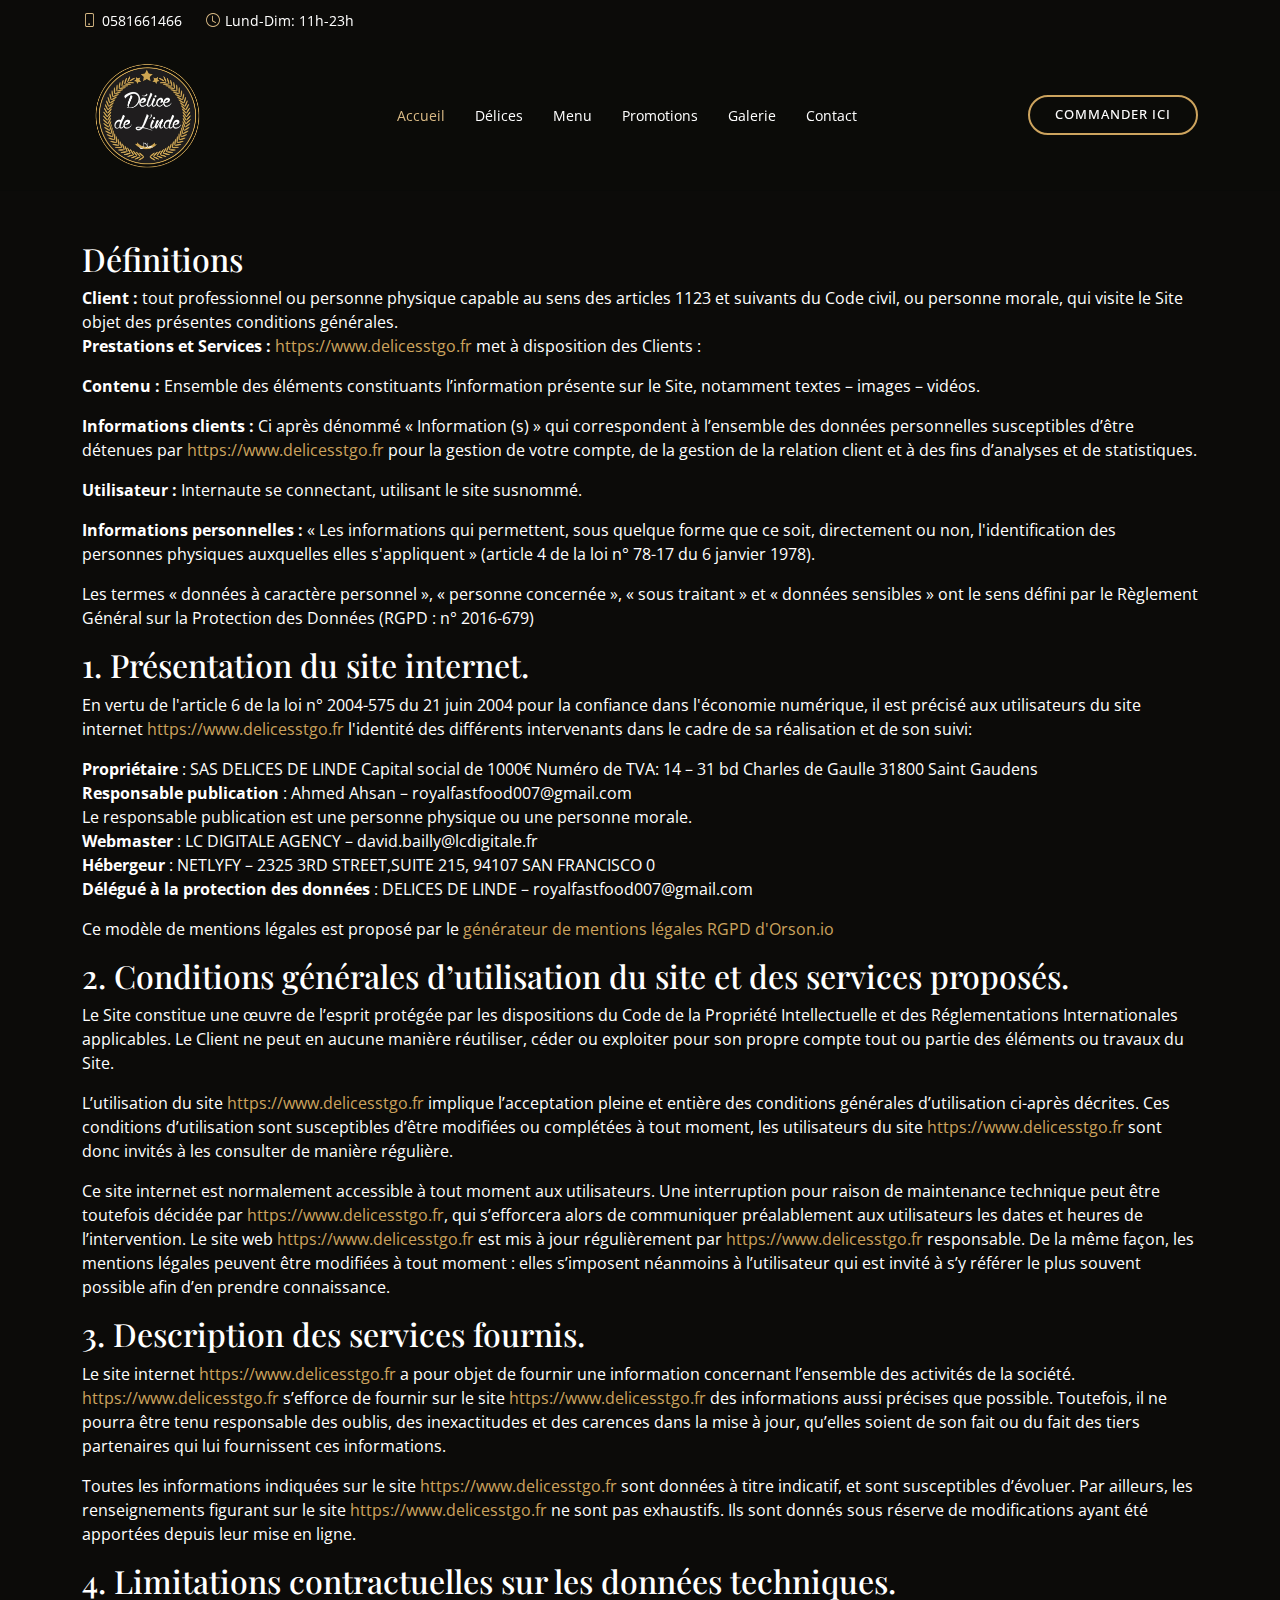
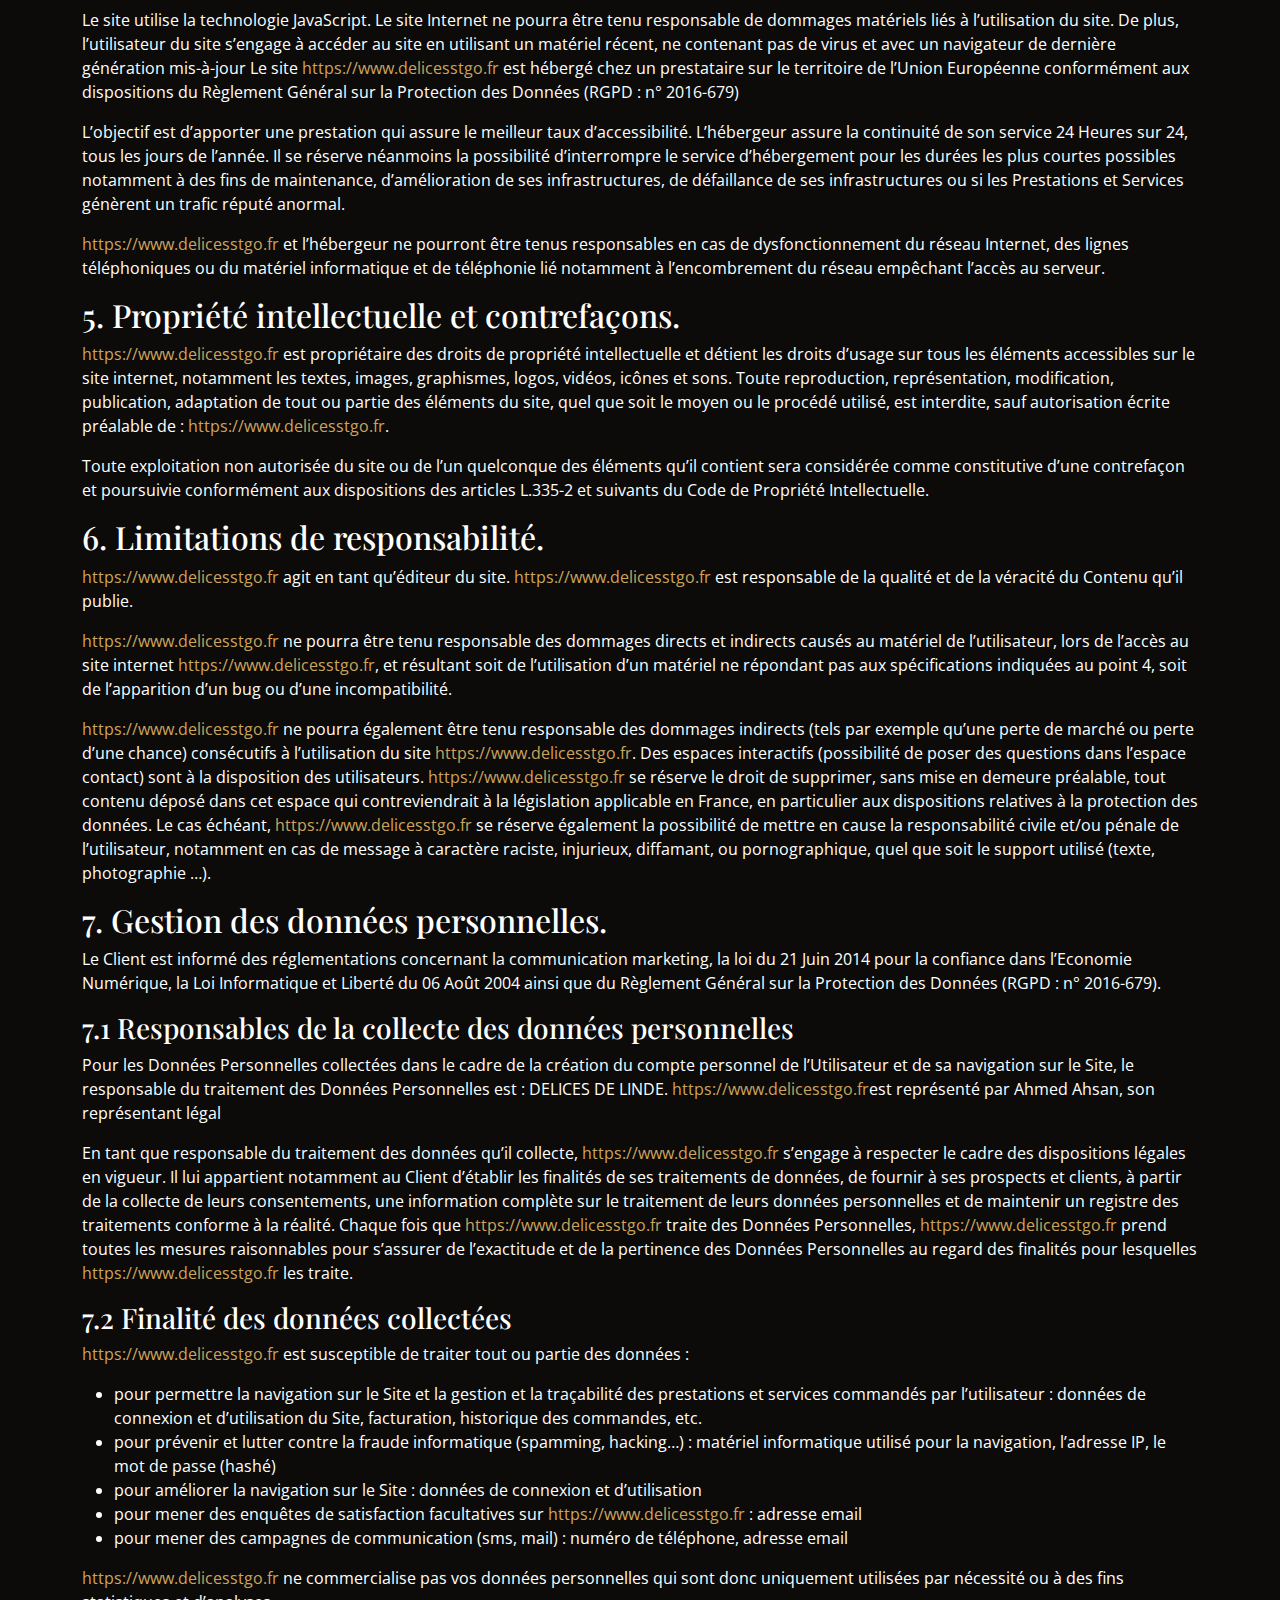
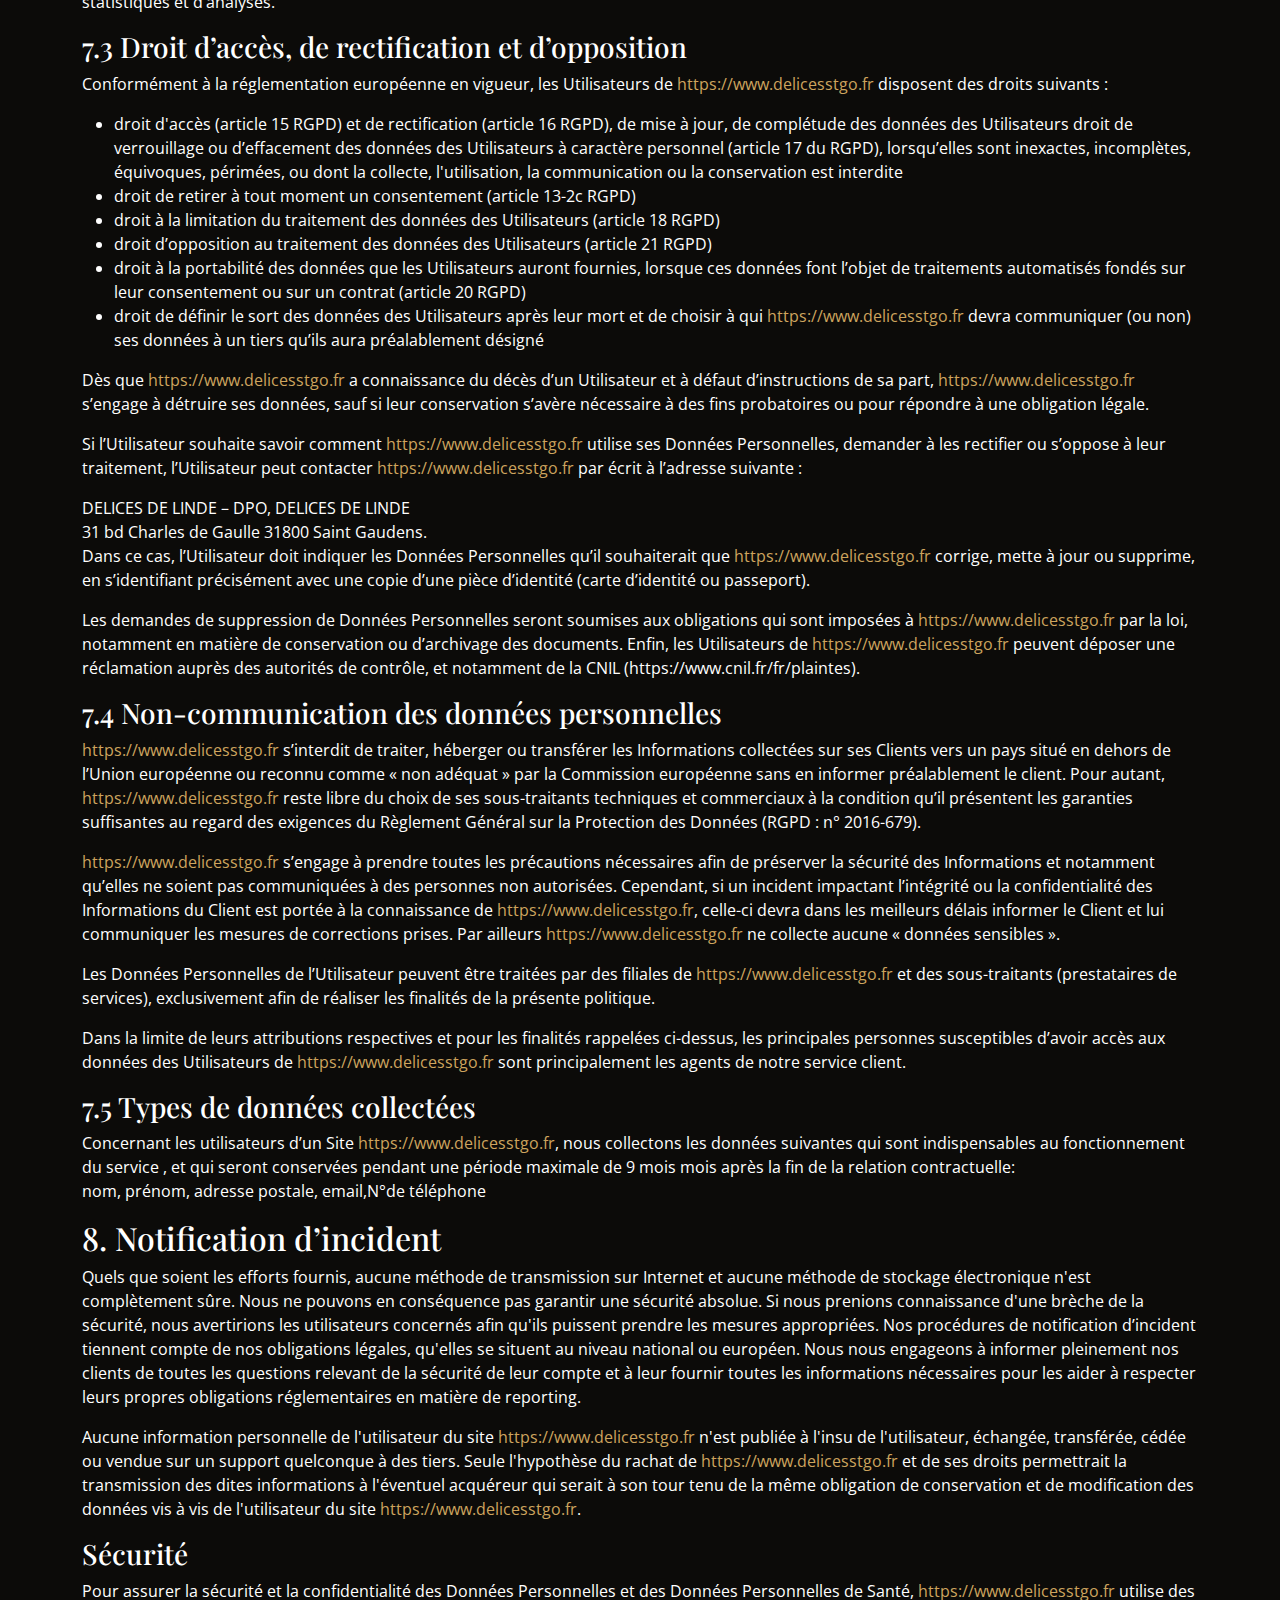
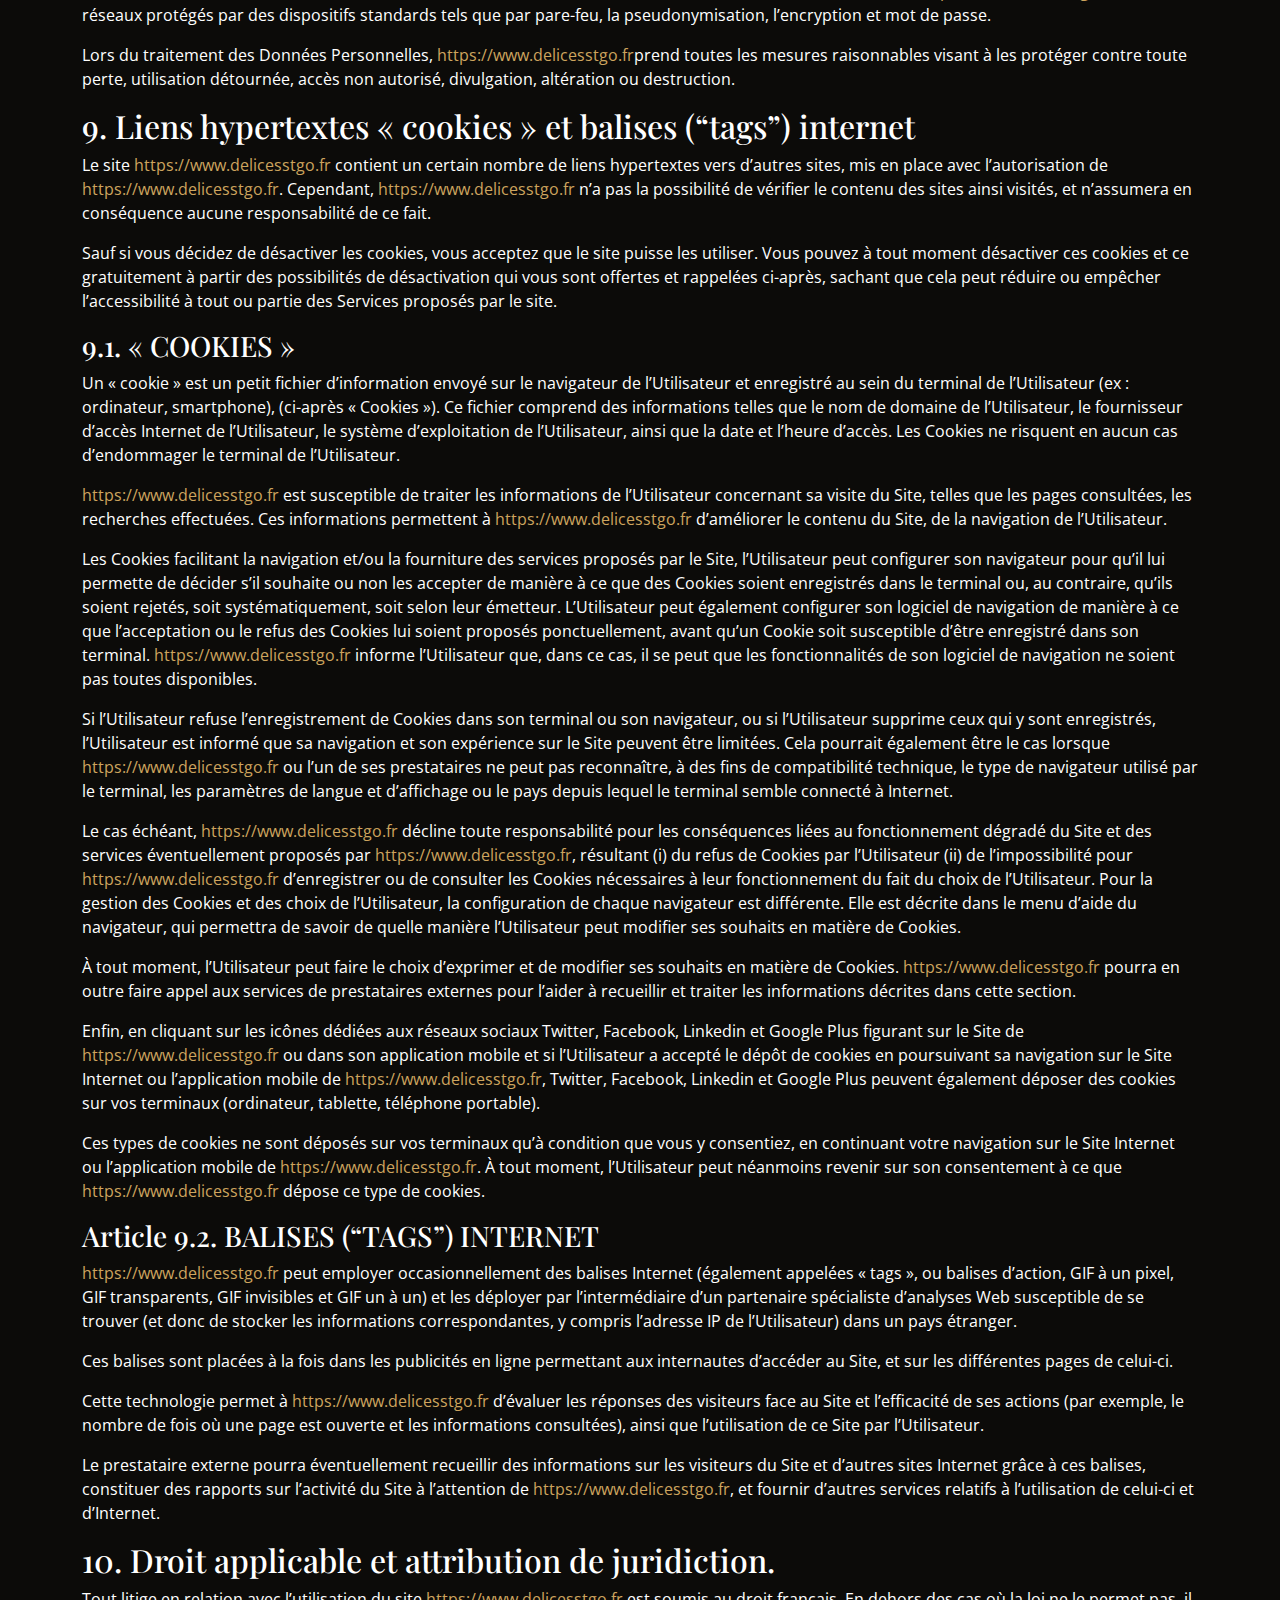
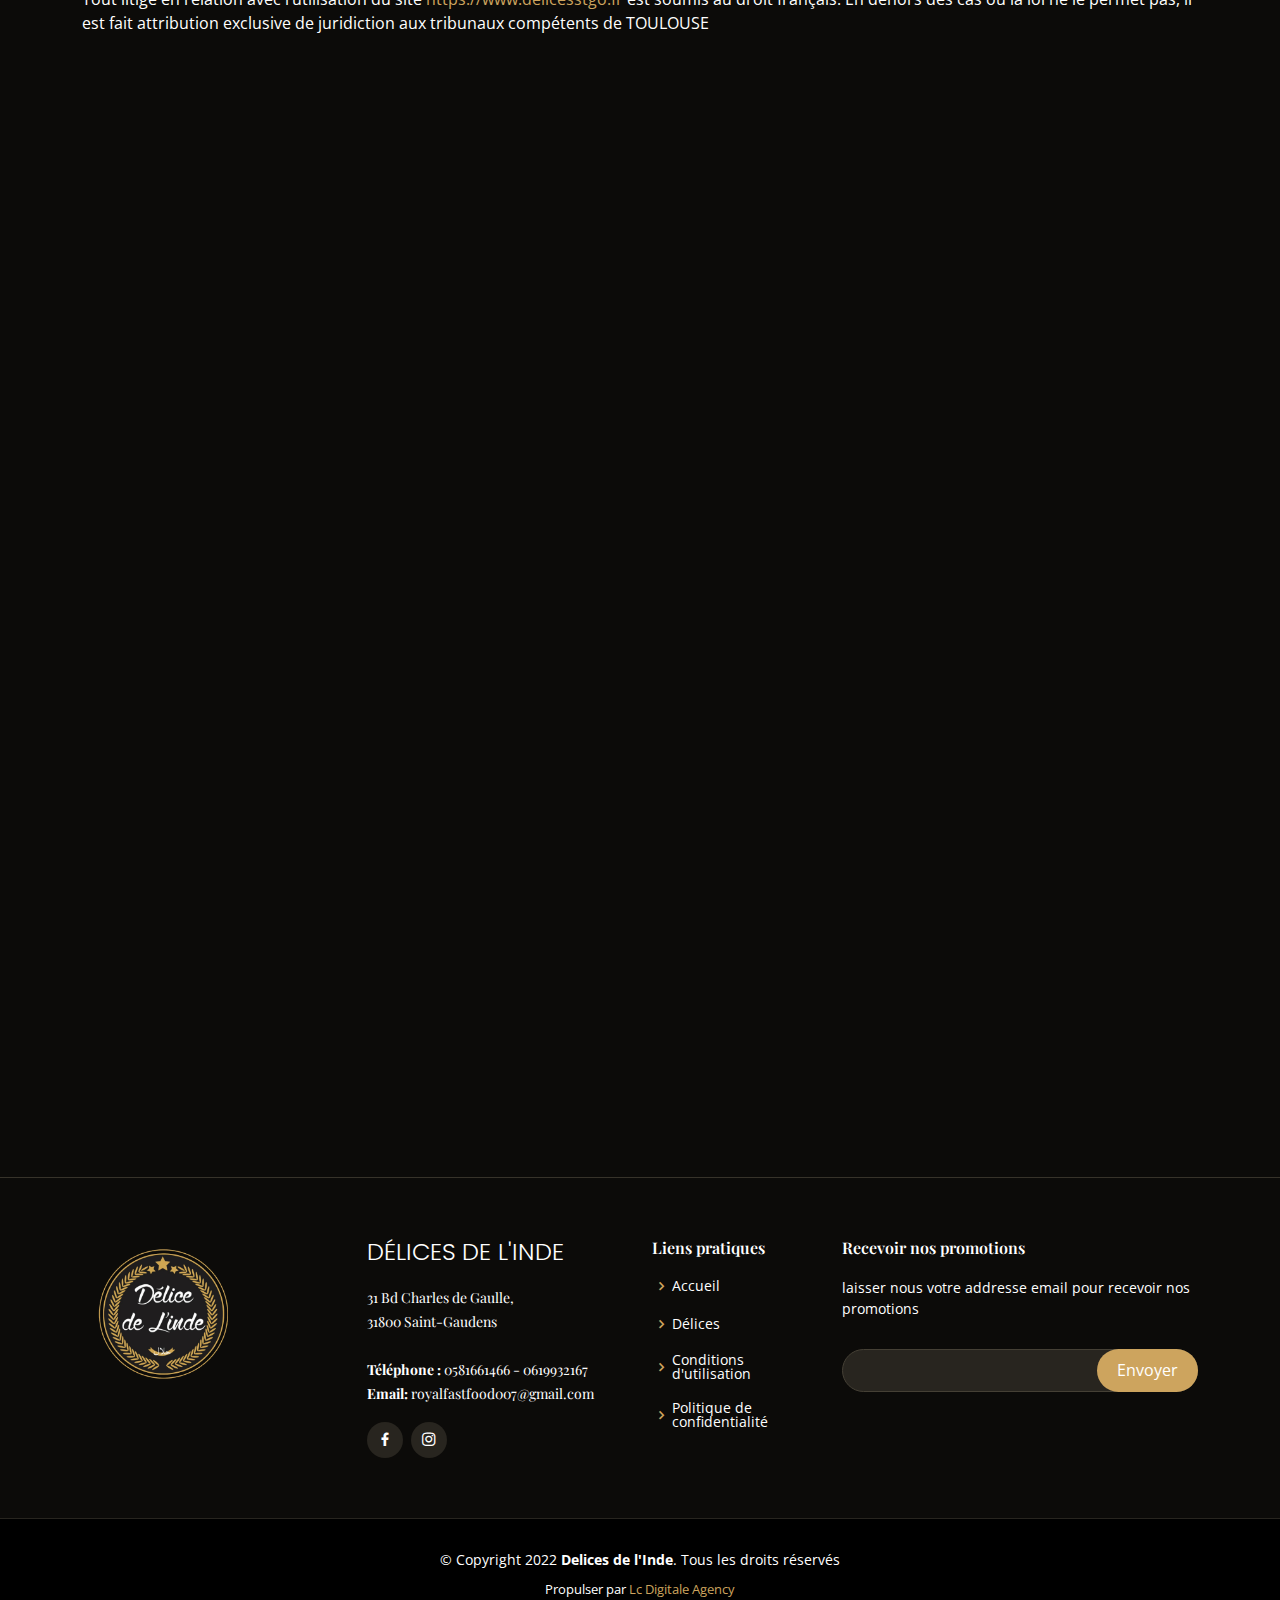
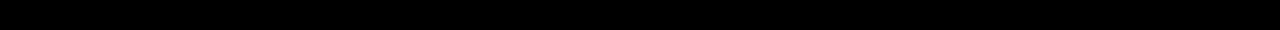
==== commit c8897143: "ok" ====
--- a/privacy.html
+++ b/privacy.html
@@ -17,7 +17,7 @@
   <meta name="Revisit-After" content="35 days">
   <meta name="Identifier-Url" content="https://www.delicesstgo.fr">
   <meta name="Author" content="lcdigitale">
-  <meta name="google-site-verification" content="" />
+  <meta name="google-site-verification" content="aIguEOuArVZKRu6g2nsuvwMnmA42Qi4ENDSgJNqIBak" />
 
 
 
@@ -114,7 +114,7 @@
     <!-- ======= Hero Section ======= -->
   
 <section>
-    
+
 </section>
     <main id="main">
               
@@ -437,7 +437,7 @@
                 31 Bd Charles de Gaulle, <br> 
                 31800 Saint-Gaudens<br><br>
                 <strong>Téléphone : </strong>0581661466 - 0619932167<br>
-                <strong>Email:</strong> info@delicedelinde.com<br>
+                <strong>Email:</strong> royalfastfood007@gmail.com <br>
               </p>
               <div class="social-links mt-3">
                 <!-- <a href="#" class="twitter"><i class="bx bxl-twitter"></i></a> -->
